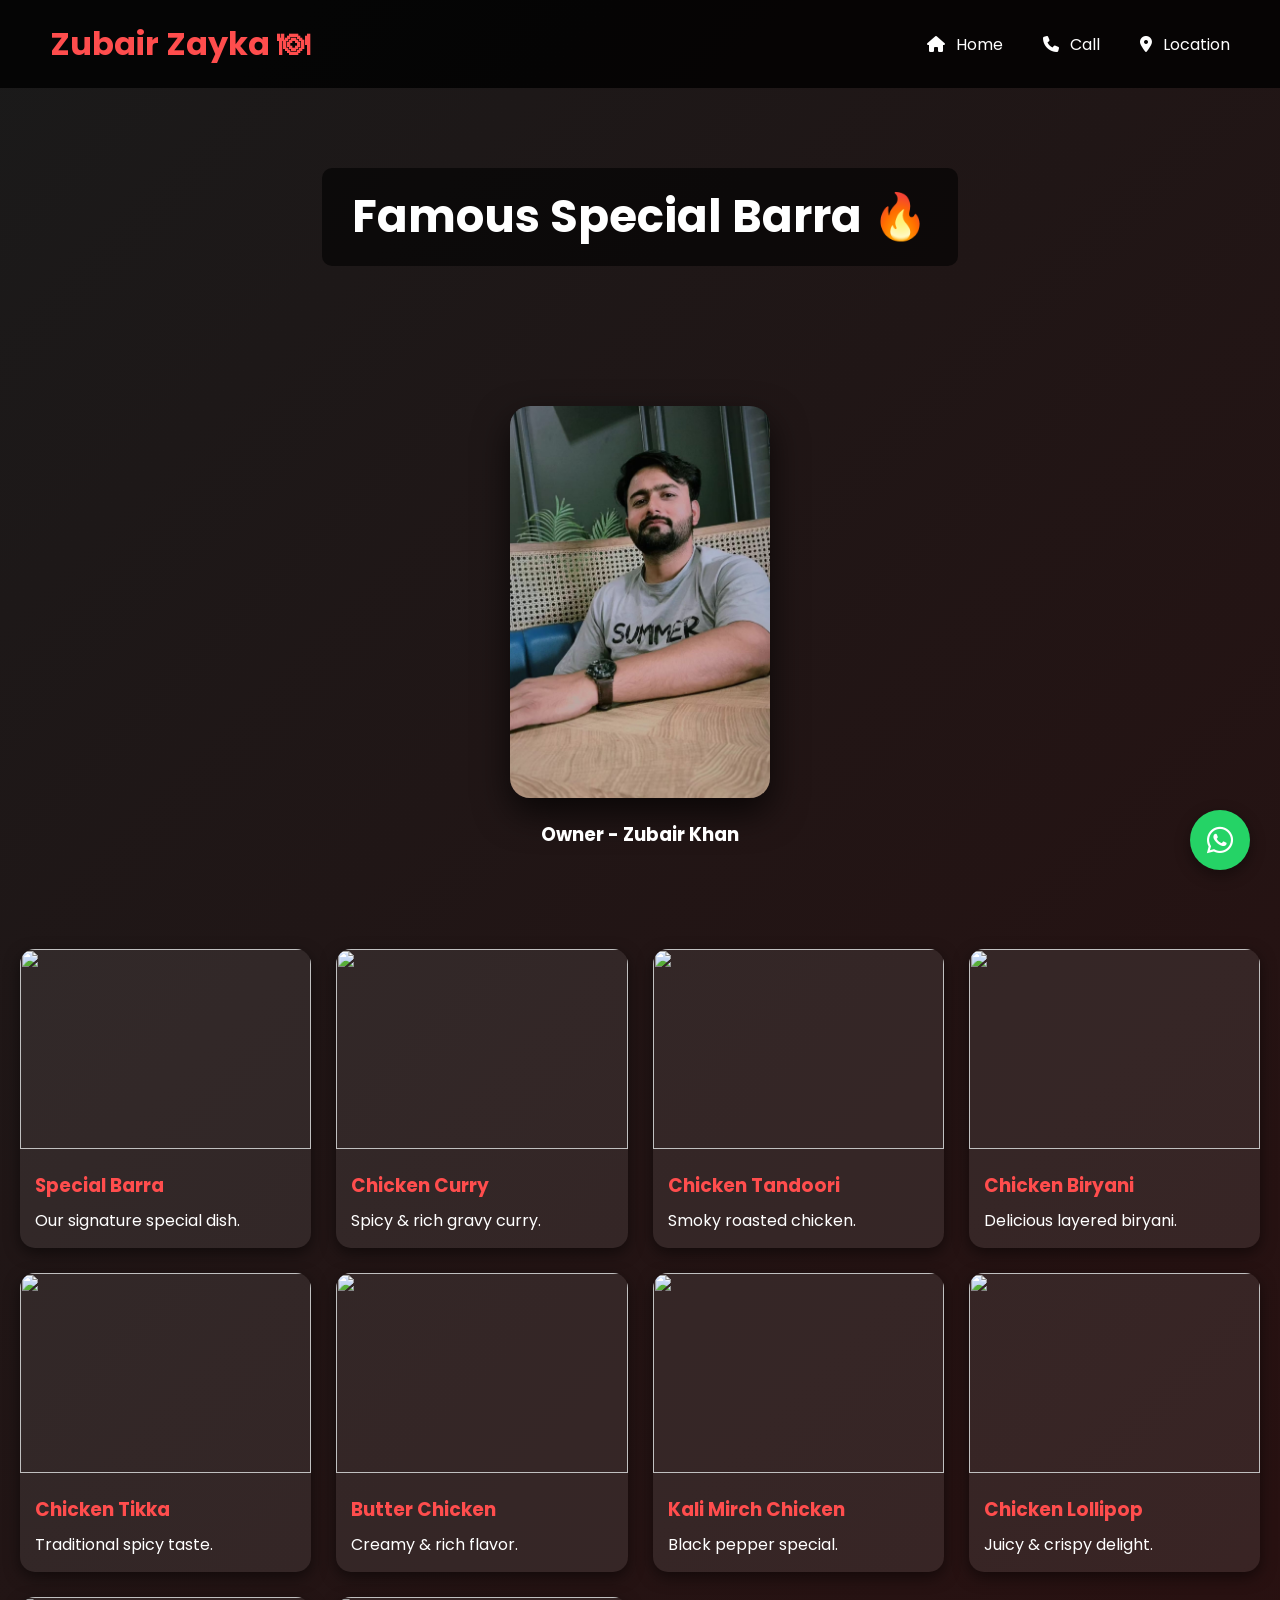
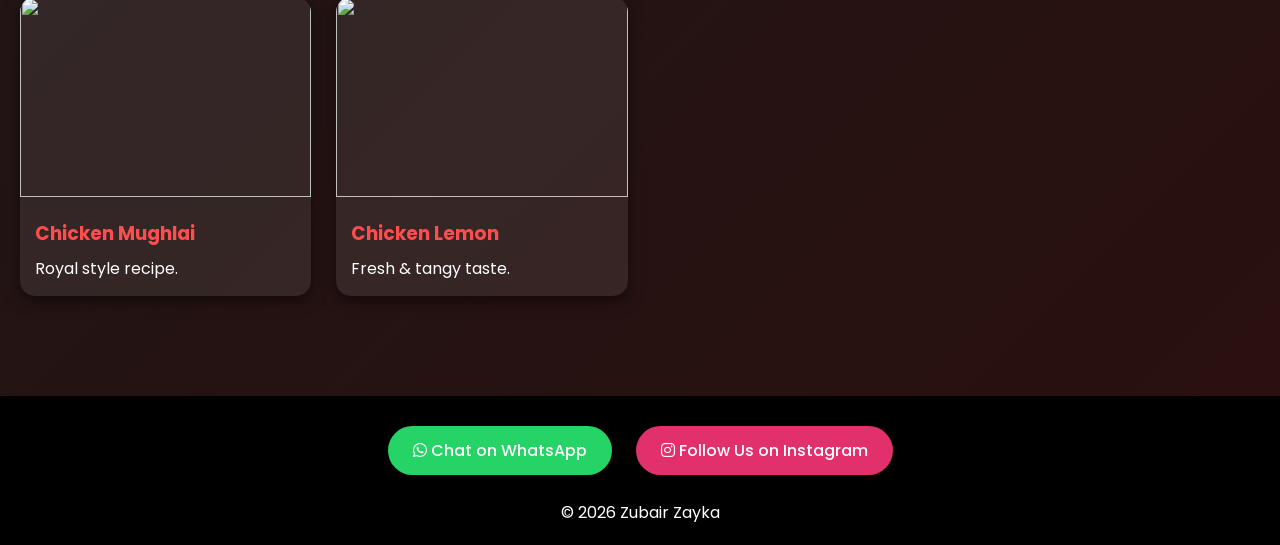
==== index.html @ bb894709 "update code" ====
<!DOCTYPE html>
<html>
<head>
<title>Zubair Zayka</title>
<meta name="viewport" content="width=device-width, initial-scale=1.0">

<link rel="stylesheet" href="https://cdnjs.cloudflare.com/ajax/libs/font-awesome/6.5.0/css/all.min.css">
<link href="https://fonts.googleapis.com/css2?family=Poppins:wght@300;500;700&display=swap" rel="stylesheet">

<style >
*{
margin:0;
padding:0;
box-sizing:border-box;
font-family:'Poppins',sans-serif;
}

body{
background: linear-gradient(135deg,#1a1a1a,#2b0f0f);
color:white;
}

/* HEADER */
header{
padding:20px 50px;
display:flex;
justify-content:space-between;
align-items:center;
background:rgba(0,0,0,0.8);
position:sticky;
top:0;
z-index:1000;
}

header h1{
color:#ff4d4d;
}

nav a{
color:white;
margin-left:20px;
text-decoration:none;
transition:0.3s;
}

nav a:hover{
color:#ff4d4d;
}

/* HERO */
.hero{
text-align:center;
padding:80px 20px;
background:url('https://images.unsplash.com/photo-1555396273-367ea4eb4db5') center/cover;
}

.hero h2{
font-size:45px;
background:rgba(0,0,0,0.6);
display:inline-block;
padding:15px 30px;
border-radius:10px;
}

/* OWNER SECTION */
.owner{
text-align:center;
margin:60px 0;
}

.owner img{
width:260px;
border-radius:20px;
box-shadow:0 15px 35px rgba(0,0,0,0.7);
transition:0.4s;
}

.owner img:hover{
transform:scale(1.05);
}

/* MENU */
.menu{
padding:40px 20px 60px;
display:grid;
grid-template-columns:repeat(auto-fit,minmax(250px,1fr));
gap:25px;
}

.card{
background:rgba(255,255,255,0.08);
border-radius:15px;
overflow:hidden;
transition:0.4s;
box-shadow:0 5px 15px rgba(0,0,0,0.5);
}

.card:hover{
transform:translateY(-10px) scale(1.03);
}

.card img{
width:100%;
height:200px;
object-fit:cover;
cursor:pointer;
}

.card-content{
padding:15px;
}

.card-content h3{
color:#ff4d4d;
margin-bottom:8px;
}

/* FOOTER */
footer{
text-align:center;
padding:20px;
background:black;
margin-top:40px;
}

footer a{
display:inline-block;
padding:12px 25px;
border-radius:30px;
text-decoration:none;
font-weight:500;
margin:10px;
color:white;
box-shadow:0 5px 15px rgba(0,0,0,0.4);
transition:0.3s;
}

footer a:hover{
transform:scale(1.08);
}

.whatsapp{
background:#25D366;
}

.instagram{
background:#E1306C;
}
.float-whatsapp{
position:fixed;
bottom:20px;
right:20px;
background:#25D366;
color:white;
font-size:28px;
padding:15px;
border-radius:50%;
box-shadow:0 5px 20px rgba(0,0,0,0.5);
z-index:999;
transition:0.3s;
}

.float-whatsapp:hover{
transform:scale(1.1);
}
nav i{
margin-right:6px;
}
</style>
</head>

<body>

<header>
<h1>Zubair Zayka 🍽</h1>
<nav>
    <div style="display:flex; gap:20px; align-items:center;">

  <a href="#" style="color:white; text-decoration:none; display:flex; align-items:center; gap:5px;">
    <i class="fas fa-home"></i> Home
  </a>

  <a href="tel:7251996501" style="color:white; text-decoration:none; display:flex; align-items:center; gap:5px;">
    <i class="fas fa-phone"></i> Call
  </a>

  <a href="#" style="color:white; text-decoration:none; display:flex; align-items:center; gap:5px;">
    <i class="fas fa-map-marker-alt"></i> Location
  </a>

</div>
</nav>
</header>

<section class="hero">
<h2>Famous Special Barra 🔥</h2>
</section>

<!-- OWNER -->
<div class="owner">
<img src="amir.jpeg">
<h3 style="margin-top:15px;">Owner - Zubair Khan</h3>
</div>

<!-- MENU -->
<section class="menu">

<div class="card">
<img src="https://cdn.uengage.io/uploads/45893/image-4565-1712169270.jpg" onclick="openImage(this.src)">
<div class="card-content">
<h3>Special Barra</h3>
<p>Our signature special dish.</p>
</div>
</div>

<div class="card">
<img src="https://images.unsplash.com/photo-1708782344490-9026aaa5eec7?q=80&w=580" onclick="openImage(this.src)">
<div class="card-content">
<h3>Chicken Curry</h3>
<p>Spicy & rich gravy curry.</p>
</div>
</div>

<div class="card">
<img src="https://plus.unsplash.com/premium_photo-1695931841253-1e17e7ed59b5?q=80&w=1470" onclick="openImage(this.src)">
<div class="card-content">
<h3>Chicken Tandoori</h3>
<p>Smoky roasted chicken.</p>
</div>
</div>

<div class="card">
<img src="https://cukkoosdeli.com/wp-content/uploads/2023/09/d815e816-4664-472e-990b-d880be41499f-chicken-biryani-recipe.jpg" onclick="openImage(this.src)">
<div class="card-content">
<h3>Chicken Biryani</h3>
<p>Delicious layered biryani.</p>
</div>
</div>

<div class="card">
<img src="https://images.unsplash.com/photo-1555939594-58d7cb561ad1?q=80&w=387" onclick="openImage(this.src)">
<div class="card-content">
<h3>Chicken Tikka</h3>
<p>Traditional spicy taste.</p>
</div>
</div>

<div class="card">
<img src="https://images.unsplash.com/photo-1705174427925-744646e72117?q=80&w=387" onclick="openImage(this.src)">
<div class="card-content">
<h3>Butter Chicken</h3>
<p>Creamy & rich flavor.</p>
</div>
</div>

<div class="card">
<img src="https://media.istockphoto.com/id/1331941959/photo/cream-chicken-curry-with-flatbread-chapati-or-paratha.jpg?s=1024x1024&w=is&k=20&c=GhdinY61qpTsJBHwwQWv9yeqf6iPiGY0x85eIjAQ2Vo=" onclick="openImage(this.src)">
<div class="card-content">
<h3>Kali Mirch Chicken</h3>
<p>Black pepper special.</p>
</div>
</div>

<div class="card">
<img src="https://media.istockphoto.com/id/1036884292/photo/chicken-drumsticks-in-barbecue-sauce.jpg?s=1024x1024&w=is&k=20&c=yNC2QCR9yxpmpk2-3GVcbmrZMh8UwNmzq8s99mZBsG0=" onclick="openImage(this.src)">
<div class="card-content">
<h3>Chicken Lollipop</h3>
<p>Juicy & crispy delight.</p>
</div>
</div>

<div class="card">
<img src="https://media.istockphoto.com/id/2164312347/photo/chicken-reshmi-kabab-or-chicken-malai-kabab-delicious-mughlai-cuisine-serve-with-mint-chutney.jpg?s=1024x1024&w=is&k=20&c=vaHQUeyhjLkRbmzZZ3KrWdMqfY3MjU57hsRlQoHR1Xc=" onclick="openImage(this.src)">
<div class="card-content">
<h3>Chicken Mughlai</h3>
<p>Royal style recipe.</p>
</div>
</div>

<div class="card">
<img src="https://images.pexels.com/photos/6896080/pexels-photo-6896080.jpeg" onclick="openImage(this.src)">
<div class="card-content">
<h3>Chicken Lemon</h3>
<p>Fresh & tangy taste.</p>
</div>
</div>

</section>

<footer>

<a href="https://wa.me/917251996501" target="_blank" class="whatsapp">
<i class="fab fa-whatsapp"></i> Chat on WhatsApp
<a href="https://wa.me/917251996501" target="_blank"
style="
position:fixed;
bottom:20px;
right:20px;
width:60px;
height:60px;
background:#25D366;
border-radius:50%;
display:flex;
align-items:center;
justify-content:center;
box-shadow:0 5px 15px rgba(0,0,0,0.4);
">

<i class="fab fa-whatsapp" style="color:white; font-size:30px;"></i>

</a>
</a>

<a href="https://www.instagram.com/zoharzubair" target="_blank" class="instagram">
<i class="fab fa-instagram"></i> Follow Us on Instagram
</a>

<p style="margin-top:15px;">© 2026 Zubair Zayka</p>

</footer>

<!-- IMAGE MODAL -->
<div id="imageModal" style="display:none; position:fixed; top:0; left:0; width:100%; height:100%; background:rgba(0,0,0,0.9); justify-content:center; align-items:center; z-index:9999;">

<span onclick="closeImage()" style="position:absolute; top:20px; right:40px; font-size:40px; color:white; cursor:pointer;">&times;</span>

<img id="modalImg" style="max-width:90%; max-height:90%; border-radius:15px;">

</div>

<script>

function openImage(src){
document.getElementById("imageModal").style.display="flex";
document.getElementById("modalImg").src=src;
}

function closeImage(){
document.getElementById("imageModal").style.display="none";
}

/* SCROLL ANIMATION */
const cards = document.querySelectorAll('.card');

window.addEventListener('scroll',()=>{
cards.forEach(card=>{
const cardTop = card.getBoundingClientRect().top;
if(cardTop < window.innerHeight - 100){
card.classList.add('show');
}
});
});

</script>
<!-- 
<a href="https://wa.me/917251996501" class="float-whatsapp" target="_blank">
<i class="fab fa-whatsapp"></i> -->
</a>
</body>
</html>
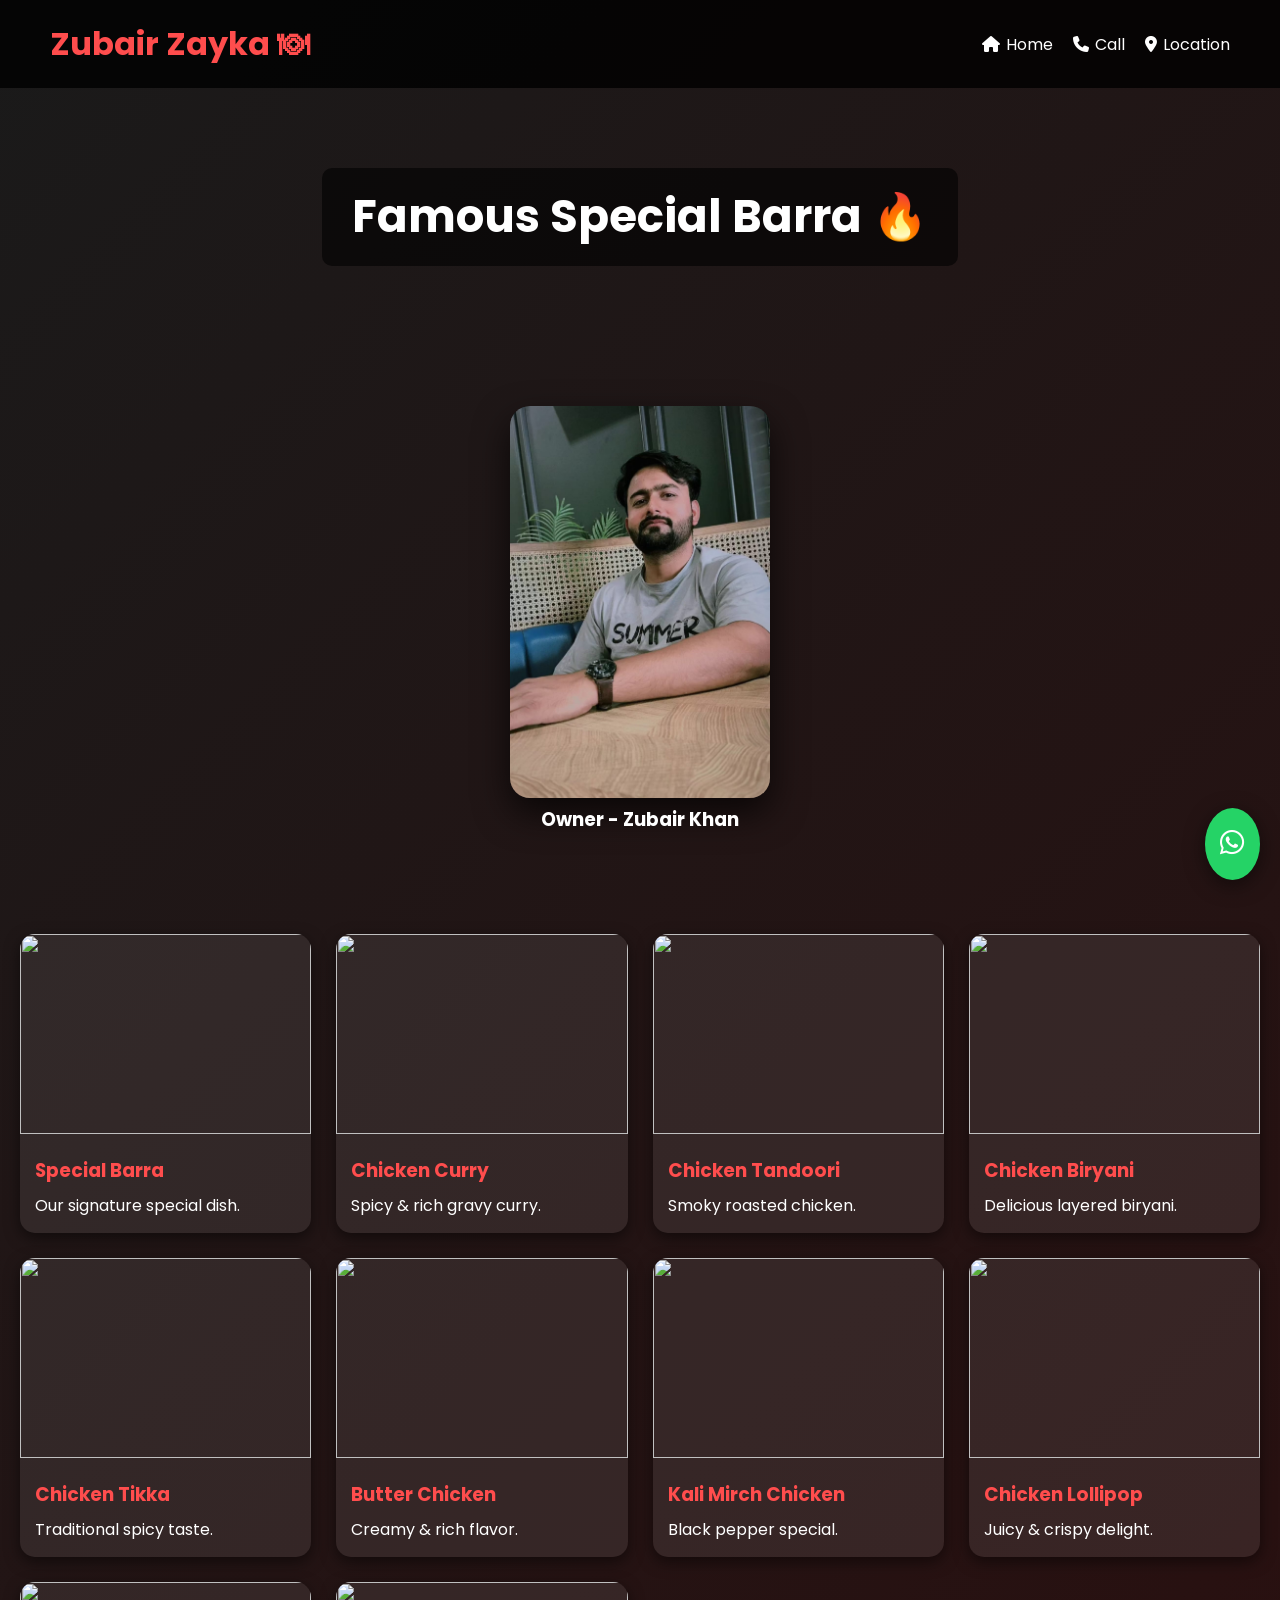
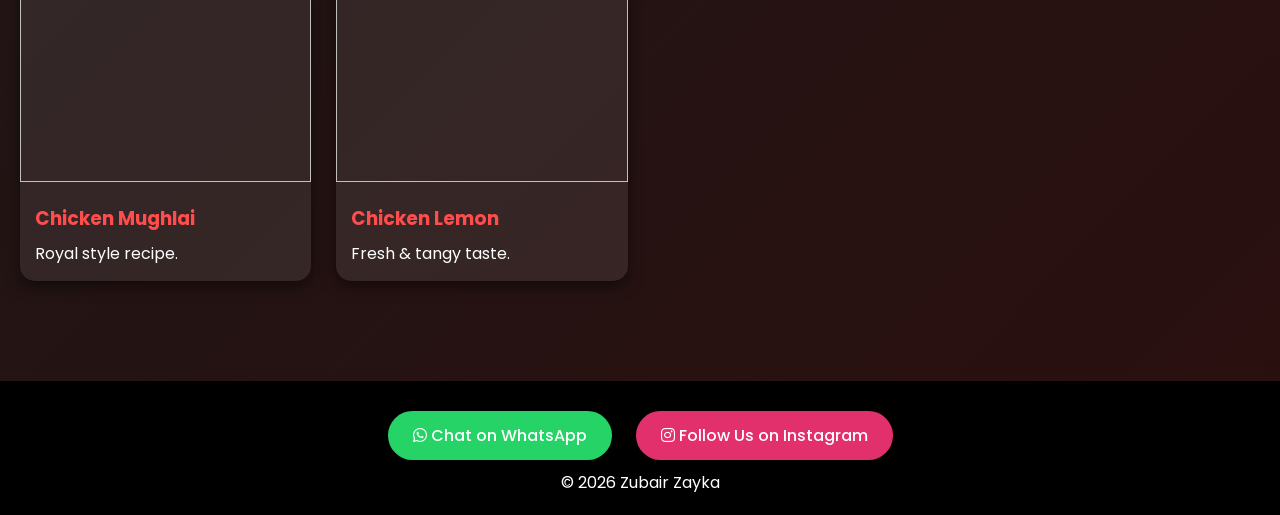
==== commit eaffbb9d: "update code" ====
--- a/index.html
+++ b/index.html
@@ -4,169 +4,10 @@
 <title>Zubair Zayka</title>
 <meta name="viewport" content="width=device-width, initial-scale=1.0">
 
+<link rel="stylesheet" href="style.css">
+
 <link rel="stylesheet" href="https://cdnjs.cloudflare.com/ajax/libs/font-awesome/6.5.0/css/all.min.css">
 <link href="https://fonts.googleapis.com/css2?family=Poppins:wght@300;500;700&display=swap" rel="stylesheet">
-
-<style >
-*{
-margin:0;
-padding:0;
-box-sizing:border-box;
-font-family:'Poppins',sans-serif;
-}
-
-body{
-background: linear-gradient(135deg,#1a1a1a,#2b0f0f);
-color:white;
-}
-
-/* HEADER */
-header{
-padding:20px 50px;
-display:flex;
-justify-content:space-between;
-align-items:center;
-background:rgba(0,0,0,0.8);
-position:sticky;
-top:0;
-z-index:1000;
-}
-
-header h1{
-color:#ff4d4d;
-}
-
-nav a{
-color:white;
-margin-left:20px;
-text-decoration:none;
-transition:0.3s;
-}
-
-nav a:hover{
-color:#ff4d4d;
-}
-
-/* HERO */
-.hero{
-text-align:center;
-padding:80px 20px;
-background:url('https://images.unsplash.com/photo-1555396273-367ea4eb4db5') center/cover;
-}
-
-.hero h2{
-font-size:45px;
-background:rgba(0,0,0,0.6);
-display:inline-block;
-padding:15px 30px;
-border-radius:10px;
-}
-
-/* OWNER SECTION */
-.owner{
-text-align:center;
-margin:60px 0;
-}
-
-.owner img{
-width:260px;
-border-radius:20px;
-box-shadow:0 15px 35px rgba(0,0,0,0.7);
-transition:0.4s;
-}
-
-.owner img:hover{
-transform:scale(1.05);
-}
-
-/* MENU */
-.menu{
-padding:40px 20px 60px;
-display:grid;
-grid-template-columns:repeat(auto-fit,minmax(250px,1fr));
-gap:25px;
-}
-
-.card{
-background:rgba(255,255,255,0.08);
-border-radius:15px;
-overflow:hidden;
-transition:0.4s;
-box-shadow:0 5px 15px rgba(0,0,0,0.5);
-}
-
-.card:hover{
-transform:translateY(-10px) scale(1.03);
-}
-
-.card img{
-width:100%;
-height:200px;
-object-fit:cover;
-cursor:pointer;
-}
-
-.card-content{
-padding:15px;
-}
-
-.card-content h3{
-color:#ff4d4d;
-margin-bottom:8px;
-}
-
-/* FOOTER */
-footer{
-text-align:center;
-padding:20px;
-background:black;
-margin-top:40px;
-}
-
-footer a{
-display:inline-block;
-padding:12px 25px;
-border-radius:30px;
-text-decoration:none;
-font-weight:500;
-margin:10px;
-color:white;
-box-shadow:0 5px 15px rgba(0,0,0,0.4);
-transition:0.3s;
-}
-
-footer a:hover{
-transform:scale(1.08);
-}
-
-.whatsapp{
-background:#25D366;
-}
-
-.instagram{
-background:#E1306C;
-}
-.float-whatsapp{
-position:fixed;
-bottom:20px;
-right:20px;
-background:#25D366;
-color:white;
-font-size:28px;
-padding:15px;
-border-radius:50%;
-box-shadow:0 5px 20px rgba(0,0,0,0.5);
-z-index:999;
-transition:0.3s;
-}
-
-.float-whatsapp:hover{
-transform:scale(1.1);
-}
-nav i{
-margin-right:6px;
-}
-</style>
 </head>
 
 <body>
@@ -174,20 +15,10 @@
 <header>
 <h1>Zubair Zayka 🍽</h1>
 <nav>
-    <div style="display:flex; gap:20px; align-items:center;">
-
-  <a href="#" style="color:white; text-decoration:none; display:flex; align-items:center; gap:5px;">
-    <i class="fas fa-home"></i> Home
-  </a>
-
-  <a href="tel:7251996501" style="color:white; text-decoration:none; display:flex; align-items:center; gap:5px;">
-    <i class="fas fa-phone"></i> Call
-  </a>
-
-  <a href="#" style="color:white; text-decoration:none; display:flex; align-items:center; gap:5px;">
-    <i class="fas fa-map-marker-alt"></i> Location
-  </a>
-
+<div class="nav-links">
+<a href="#"><i class="fas fa-home"></i> Home</a>
+<a href="tel:7251996501"><i class="fas fa-phone"></i> Call</a>
+<a href="https://maps.app.goo.gl/nEryjAz12GDnig5TA"><i class="fas fa-map-marker-alt"></i> Location</a>
 </div>
 </nav>
 </header>
@@ -196,165 +27,58 @@
 <h2>Famous Special Barra 🔥</h2>
 </section>
 
-<!-- OWNER -->
 <div class="owner">
 <img src="amir.jpeg">
-<h3 style="margin-top:15px;">Owner - Zubair Khan</h3>
+<h3>Owner - Zubair Khan</h3>
 </div>
 
-<!-- MENU -->
-<section class="menu">
+<!-- MENU --> 
+<section class="menu"> 
+<div class="card"> <img src="https://cdn.uengage.io/uploads/45893/image-4565-1712169270.jpg" onclick="openImage(this.src)"> <div class="card-content"> <h3>Special Barra</h3> <p>Our signature special dish.</p> </div> </div>
 
-<div class="card">
-<img src="https://cdn.uengage.io/uploads/45893/image-4565-1712169270.jpg" onclick="openImage(this.src)">
-<div class="card-content">
-<h3>Special Barra</h3>
-<p>Our signature special dish.</p>
-</div>
-</div>
+<div class="card"> <img src="https://images.unsplash.com/photo-1708782344490-9026aaa5eec7?q=80&w=580" onclick="openImage(this.src)"> <div class="card-content"> <h3>Chicken Curry</h3> <p>Spicy & rich gravy curry.</p> </div> </div> 
 
-<div class="card">
-<img src="https://images.unsplash.com/photo-1708782344490-9026aaa5eec7?q=80&w=580" onclick="openImage(this.src)">
-<div class="card-content">
-<h3>Chicken Curry</h3>
-<p>Spicy & rich gravy curry.</p>
-</div>
-</div>
+<div class="card"> <img src="https://plus.unsplash.com/premium_photo-1695931841253-1e17e7ed59b5?q=80&w=1470" onclick="openImage(this.src)"> <div class="card-content"> <h3>Chicken Tandoori</h3> <p>Smoky roasted chicken.</p> </div> </div>
 
-<div class="card">
-<img src="https://plus.unsplash.com/premium_photo-1695931841253-1e17e7ed59b5?q=80&w=1470" onclick="openImage(this.src)">
-<div class="card-content">
-<h3>Chicken Tandoori</h3>
-<p>Smoky roasted chicken.</p>
-</div>
-</div>
+<div class="card"> <img src="https://cukkoosdeli.com/wp-content/uploads/2023/09/d815e816-4664-472e-990b-d880be41499f-chicken-biryani-recipe.jpg" onclick="openImage(this.src)"> <div class="card-content"> <h3>Chicken Biryani</h3> <p>Delicious layered biryani.</p> </div> </div> 
 
-<div class="card">
-<img src="https://cukkoosdeli.com/wp-content/uploads/2023/09/d815e816-4664-472e-990b-d880be41499f-chicken-biryani-recipe.jpg" onclick="openImage(this.src)">
-<div class="card-content">
-<h3>Chicken Biryani</h3>
-<p>Delicious layered biryani.</p>
-</div>
-</div>
+<div class="card"> <img src="https://images.unsplash.com/photo-1555939594-58d7cb561ad1?q=80&w=387" onclick="openImage(this.src)"> <div class="card-content"> <h3>Chicken Tikka</h3> <p>Traditional spicy taste.</p> </div> </div> 
 
-<div class="card">
-<img src="https://images.unsplash.com/photo-1555939594-58d7cb561ad1?q=80&w=387" onclick="openImage(this.src)">
-<div class="card-content">
-<h3>Chicken Tikka</h3>
-<p>Traditional spicy taste.</p>
-</div>
-</div>
+<div class="card"> <img src="https://images.unsplash.com/photo-1705174427925-744646e72117?q=80&w=387" onclick="openImage(this.src)"> <div class="card-content"> <h3>Butter Chicken</h3> <p>Creamy & rich flavor.</p> </div> </div> 
 
-<div class="card">
-<img src="https://images.unsplash.com/photo-1705174427925-744646e72117?q=80&w=387" onclick="openImage(this.src)">
-<div class="card-content">
-<h3>Butter Chicken</h3>
-<p>Creamy & rich flavor.</p>
-</div>
-</div>
+<div class="card"> <img src="https://media.istockphoto.com/id/1331941959/photo/cream-chicken-curry-with-flatbread-chapati-or-paratha.jpg?s=1024x1024&w=is&k=20&c=GhdinY61qpTsJBHwwQWv9yeqf6iPiGY0x85eIjAQ2Vo=" onclick="openImage(this.src)"> <div class="card-content"> <h3>Kali Mirch Chicken</h3> <p>Black pepper special.</p> </div> </div> 
 
-<div class="card">
-<img src="https://media.istockphoto.com/id/1331941959/photo/cream-chicken-curry-with-flatbread-chapati-or-paratha.jpg?s=1024x1024&w=is&k=20&c=GhdinY61qpTsJBHwwQWv9yeqf6iPiGY0x85eIjAQ2Vo=" onclick="openImage(this.src)">
-<div class="card-content">
-<h3>Kali Mirch Chicken</h3>
-<p>Black pepper special.</p>
-</div>
-</div>
+<div class="card"> <img src="https://media.istockphoto.com/id/1036884292/photo/chicken-drumsticks-in-barbecue-sauce.jpg?s=1024x1024&w=is&k=20&c=yNC2QCR9yxpmpk2-3GVcbmrZMh8UwNmzq8s99mZBsG0=" onclick="openImage(this.src)"> <div class="card-content"> <h3>Chicken Lollipop</h3> <p>Juicy & crispy delight.</p> </div> </div>
 
-<div class="card">
-<img src="https://media.istockphoto.com/id/1036884292/photo/chicken-drumsticks-in-barbecue-sauce.jpg?s=1024x1024&w=is&k=20&c=yNC2QCR9yxpmpk2-3GVcbmrZMh8UwNmzq8s99mZBsG0=" onclick="openImage(this.src)">
-<div class="card-content">
-<h3>Chicken Lollipop</h3>
-<p>Juicy & crispy delight.</p>
-</div>
-</div>
-
-<div class="card">
-<img src="https://media.istockphoto.com/id/2164312347/photo/chicken-reshmi-kabab-or-chicken-malai-kabab-delicious-mughlai-cuisine-serve-with-mint-chutney.jpg?s=1024x1024&w=is&k=20&c=vaHQUeyhjLkRbmzZZ3KrWdMqfY3MjU57hsRlQoHR1Xc=" onclick="openImage(this.src)">
-<div class="card-content">
-<h3>Chicken Mughlai</h3>
-<p>Royal style recipe.</p>
-</div>
-</div>
-
-<div class="card">
-<img src="https://images.pexels.com/photos/6896080/pexels-photo-6896080.jpeg" onclick="openImage(this.src)">
-<div class="card-content">
-<h3>Chicken Lemon</h3>
-<p>Fresh & tangy taste.</p>
-</div>
-</div>
-
-</section>
-
+<div class="card"> <img src="https://media.istockphoto.com/id/2164312347/photo/chicken-reshmi-kabab-or-chicken-malai-kabab-delicious-mughlai-cuisine-serve-with-mint-chutney.jpg?s=1024x1024&w=is&k=20&c=vaHQUeyhjLkRbmzZZ3KrWdMqfY3MjU57hsRlQoHR1Xc=" onclick="openImage(this.src)"> <div class="card-content"> <h3>Chicken Mughlai</h3> <p>Royal style recipe.</p> </div> </div> 
+ 
+<div class="card"> <img src="https://images.pexels.com/photos/6896080/pexels-photo-6896080.jpeg" onclick="openImage(this.src)"> <div class="card-content"> <h3>Chicken Lemon</h3> <p>Fresh & tangy taste.</p> </div> </div> </section>
 <footer>
 
 <a href="https://wa.me/917251996501" target="_blank" class="whatsapp">
 <i class="fab fa-whatsapp"></i> Chat on WhatsApp
-<a href="https://wa.me/917251996501" target="_blank"
-style="
-position:fixed;
-bottom:20px;
-right:20px;
-width:60px;
-height:60px;
-background:#25D366;
-border-radius:50%;
-display:flex;
-align-items:center;
-justify-content:center;
-box-shadow:0 5px 15px rgba(0,0,0,0.4);
-">
-
-<i class="fab fa-whatsapp" style="color:white; font-size:30px;"></i>
-
-</a>
 </a>
 
 <a href="https://www.instagram.com/zoharzubair" target="_blank" class="instagram">
 <i class="fab fa-instagram"></i> Follow Us on Instagram
 </a>
 
-<p style="margin-top:15px;">© 2026 Zubair Zayka</p>
+<p>© 2026 Zubair Zayka</p>
 
 </footer>
 
-<!-- IMAGE MODAL -->
-<div id="imageModal" style="display:none; position:fixed; top:0; left:0; width:100%; height:100%; background:rgba(0,0,0,0.9); justify-content:center; align-items:center; z-index:9999;">
+<!-- Floating WhatsApp -->
+<a href="https://wa.me/917251996501" class="float-whatsapp" target="_blank">
+<i class="fab fa-whatsapp"></i>
+</a>
 
-<span onclick="closeImage()" style="position:absolute; top:20px; right:40px; font-size:40px; color:white; cursor:pointer;">&times;</span>
-
-<img id="modalImg" style="max-width:90%; max-height:90%; border-radius:15px;">
-
+<!-- Image Modal -->
+<div id="imageModal" class="modal">
+<span onclick="closeImage()" class="close">&times;</span>
+<img id="modalImg">
 </div>
 
-<script>
+<script src="script.js"></script>
 
-function openImage(src){
-document.getElementById("imageModal").style.display="flex";
-document.getElementById("modalImg").src=src;
-}
-
-function closeImage(){
-document.getElementById("imageModal").style.display="none";
-}
-
-/* SCROLL ANIMATION */
-const cards = document.querySelectorAll('.card');
-
-window.addEventListener('scroll',()=>{
-cards.forEach(card=>{
-const cardTop = card.getBoundingClientRect().top;
-if(cardTop < window.innerHeight - 100){
-card.classList.add('show');
-}
-});
-});
-
-</script>
-<!-- 
-<a href="https://wa.me/917251996501" class="float-whatsapp" target="_blank">
-<i class="fab fa-whatsapp"></i> -->
-</a>
 </body>
 </html>
--- a/style.css
+++ b/style.css
@@ -0,0 +1,176 @@
+*{
+margin:0;
+padding:0;
+box-sizing:border-box;
+font-family:'Poppins',sans-serif;
+}
+
+body{
+background: linear-gradient(135deg,#1a1a1a,#2b0f0f);
+color:white;
+}
+
+header{
+padding:20px 50px;
+display:flex;
+justify-content:space-between;
+align-items:center;
+background:rgba(0,0,0,0.8);
+position:sticky;
+top:0;
+z-index:1000;
+}
+
+header h1{
+color:#ff4d4d;
+}
+
+.nav-links{
+display:flex;
+gap:20px;
+}
+
+nav a{
+color:white;
+text-decoration:none;
+display:flex;
+align-items:center;
+gap:6px;
+transition:0.3s;
+}
+
+nav a:hover{
+color:#ff4d4d;
+}
+
+.hero{
+text-align:center;
+padding:80px 20px;
+background:url('https://images.unsplash.com/photo-1555396273-367ea4eb4db5') center/cover;
+}
+
+.hero h2{
+font-size:45px;
+background:rgba(0,0,0,0.6);
+display:inline-block;
+padding:15px 30px;
+border-radius:10px;
+}
+
+.owner{
+text-align:center;
+margin:60px 0;
+}
+
+.owner img{
+width:260px;
+border-radius:20px;
+box-shadow:0 15px 35px rgba(0,0,0,0.7);
+transition:0.4s;
+}
+
+.owner img:hover{
+transform:scale(1.05);
+}
+
+.menu{
+padding:40px 20px 60px;
+display:grid;
+grid-template-columns:repeat(auto-fit,minmax(250px,1fr));
+gap:25px;
+}
+
+.card{
+background:rgba(255,255,255,0.08);
+border-radius:15px;
+overflow:hidden;
+transition:0.4s;
+box-shadow:0 5px 15px rgba(0,0,0,0.5);
+}
+
+.card:hover{
+transform:translateY(-10px) scale(1.03);
+}
+
+.card img{
+width:100%;
+height:200px;
+object-fit:cover;
+cursor:pointer;
+}
+
+.card-content{
+padding:15px;
+}
+
+.card-content h3{
+color:#ff4d4d;
+margin-bottom:8px;
+}
+
+footer{
+text-align:center;
+padding:20px;
+background:black;
+margin-top:40px;
+}
+
+footer a{
+display:inline-block;
+padding:12px 25px;
+border-radius:30px;
+text-decoration:none;
+font-weight:500;
+margin:10px;
+color:white;
+box-shadow:0 5px 15px rgba(0,0,0,0.4);
+transition:0.3s;
+}
+
+footer a:hover{
+transform:scale(1.08);
+}
+
+.whatsapp{
+background:#25D366;
+}
+
+.instagram{
+background:#E1306C;
+}
+
+.float-whatsapp{ position:fixed; bottom:20px; right:20px; background:#25D366; color:white; font-size:28px; padding:15px; border-radius:50%; box-shadow:0 5px 20px rgba(0,0,0,0.5); z-index:999; transition:0.3s; -webkit-border-radius:50%; -moz-border-radius:50%; -ms-border-radius:50%; -o-border-radius:50%;
+}
+
+.float-whatsapp:hover{
+transform:scale(1.1);
+}
+
+/* Modal */
+.modal{
+display:none;
+position:fixed;
+top:0;
+left:0;
+width:100%;
+height:100%;
+background:rgba(0,0,0,0.9);
+justify-content:center;
+align-items:center;
+z-index:9999;
+}
+
+.modal img{
+max-width:90%;
+max-height:90%;
+border-radius:15px;
+}
+
+.close{
+position:absolute;
+top:20px;
+right:40px;
+font-size:40px;
+color:white;
+cursor:pointer;
+}
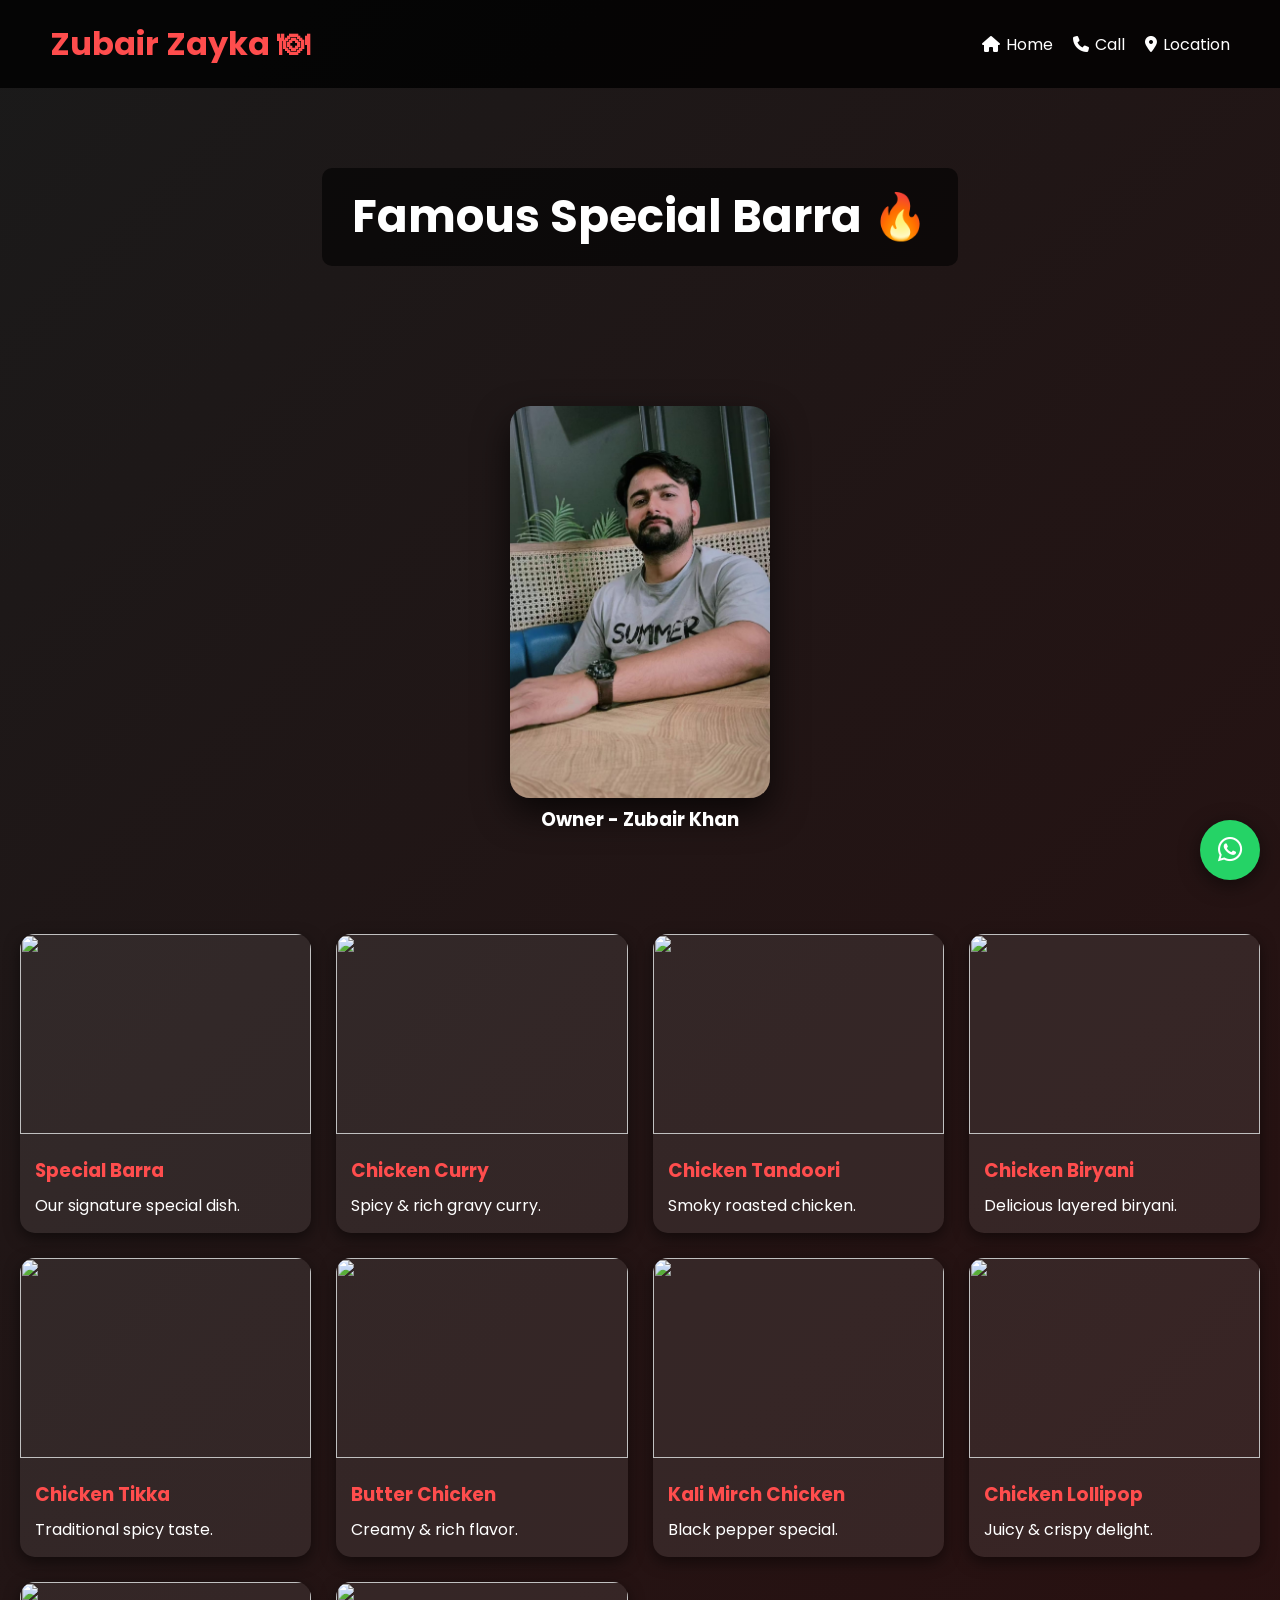
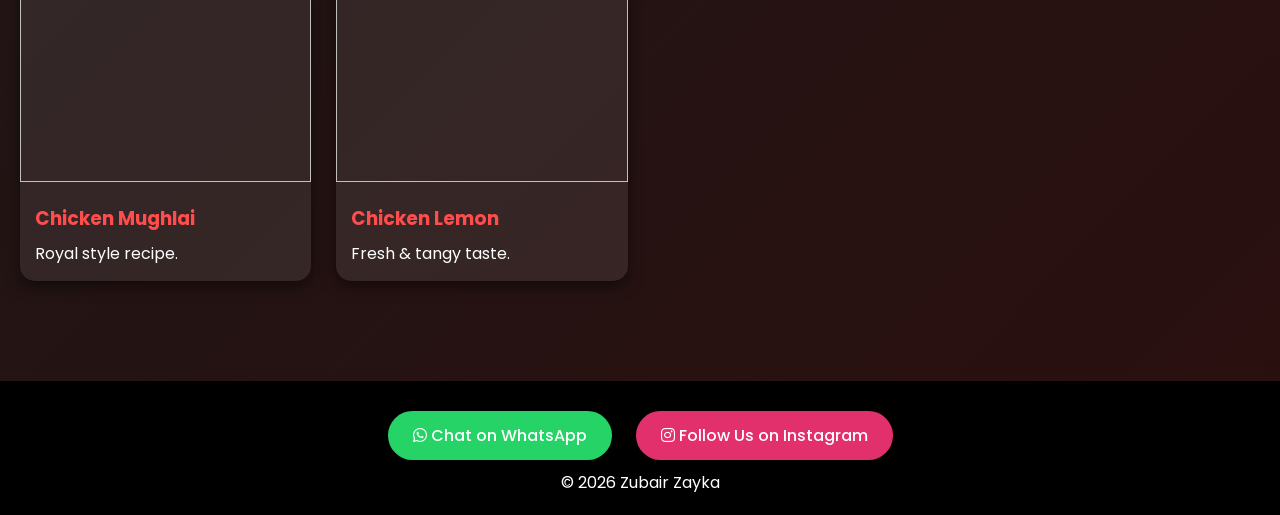
==== commit 9073b8e7: "Update Code" ====
--- a/index.html
+++ b/index.html
@@ -81,4 +81,21 @@
 <script src="script.js"></script>
 
 </body>
-</html>+</html>
+
+
+<!-- CHATGPT LINK -->
+
+<!-- Ye meri website hai:
+https://amirsuhail21.github.io/ZubairZayka/
+Is project par kaam kar rahe hain. -->
+
+<!-- Project Name: Zubair Zayka
+Hosted on: GitHub Pages
+Tech Used: HTML, CSS, JS
+Features:
+- Hero section
+- Menu cards with popup image
+- Floating WhatsApp button
+- Instagram button
+- Responsive layout -->
--- a/style.css
+++ b/style.css
@@ -139,7 +139,22 @@
 background:#E1306C;
 }
 
-.float-whatsapp{ position:fixed; bottom:20px; right:20px; background:#25D366; color:white; font-size:28px; padding:15px; border-radius:50%; box-shadow:0 5px 20px rgba(0,0,0,0.5); z-index:999; transition:0.3s; -webkit-border-radius:50%; -moz-border-radius:50%; -ms-border-radius:50%; -o-border-radius:50%;
+.float-whatsapp{
+position:fixed;
+bottom:20px;
+right:20px;
+width:60px;
+height:60px;
+background:#25D366;
+color:white;
+border-radius:50%;
+display:flex;
+align-items:center;
+justify-content:center;
+font-size:28px;
+box-shadow:0 5px 20px rgba(0,0,0,0.5);
+z-index:999;
+text-decoration:none;   /* 👈 important */
 }
 
 .float-whatsapp:hover{
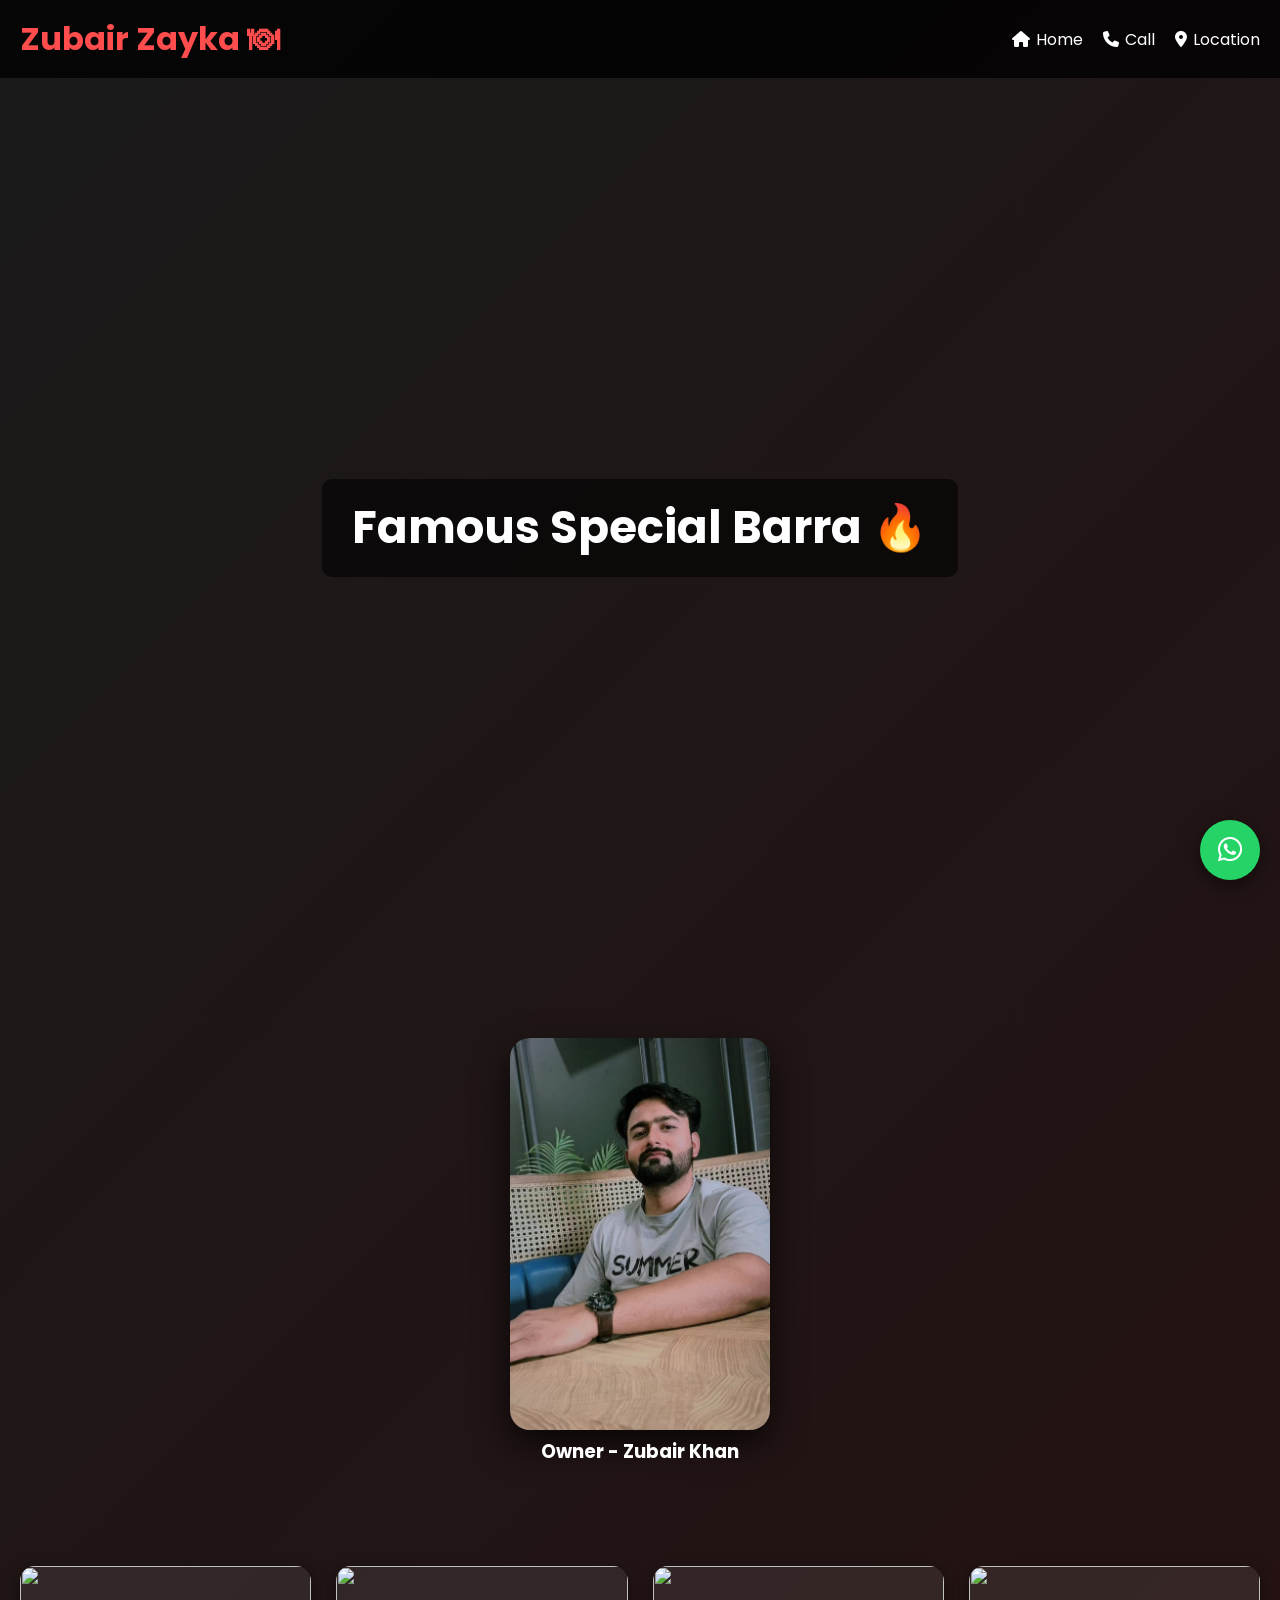
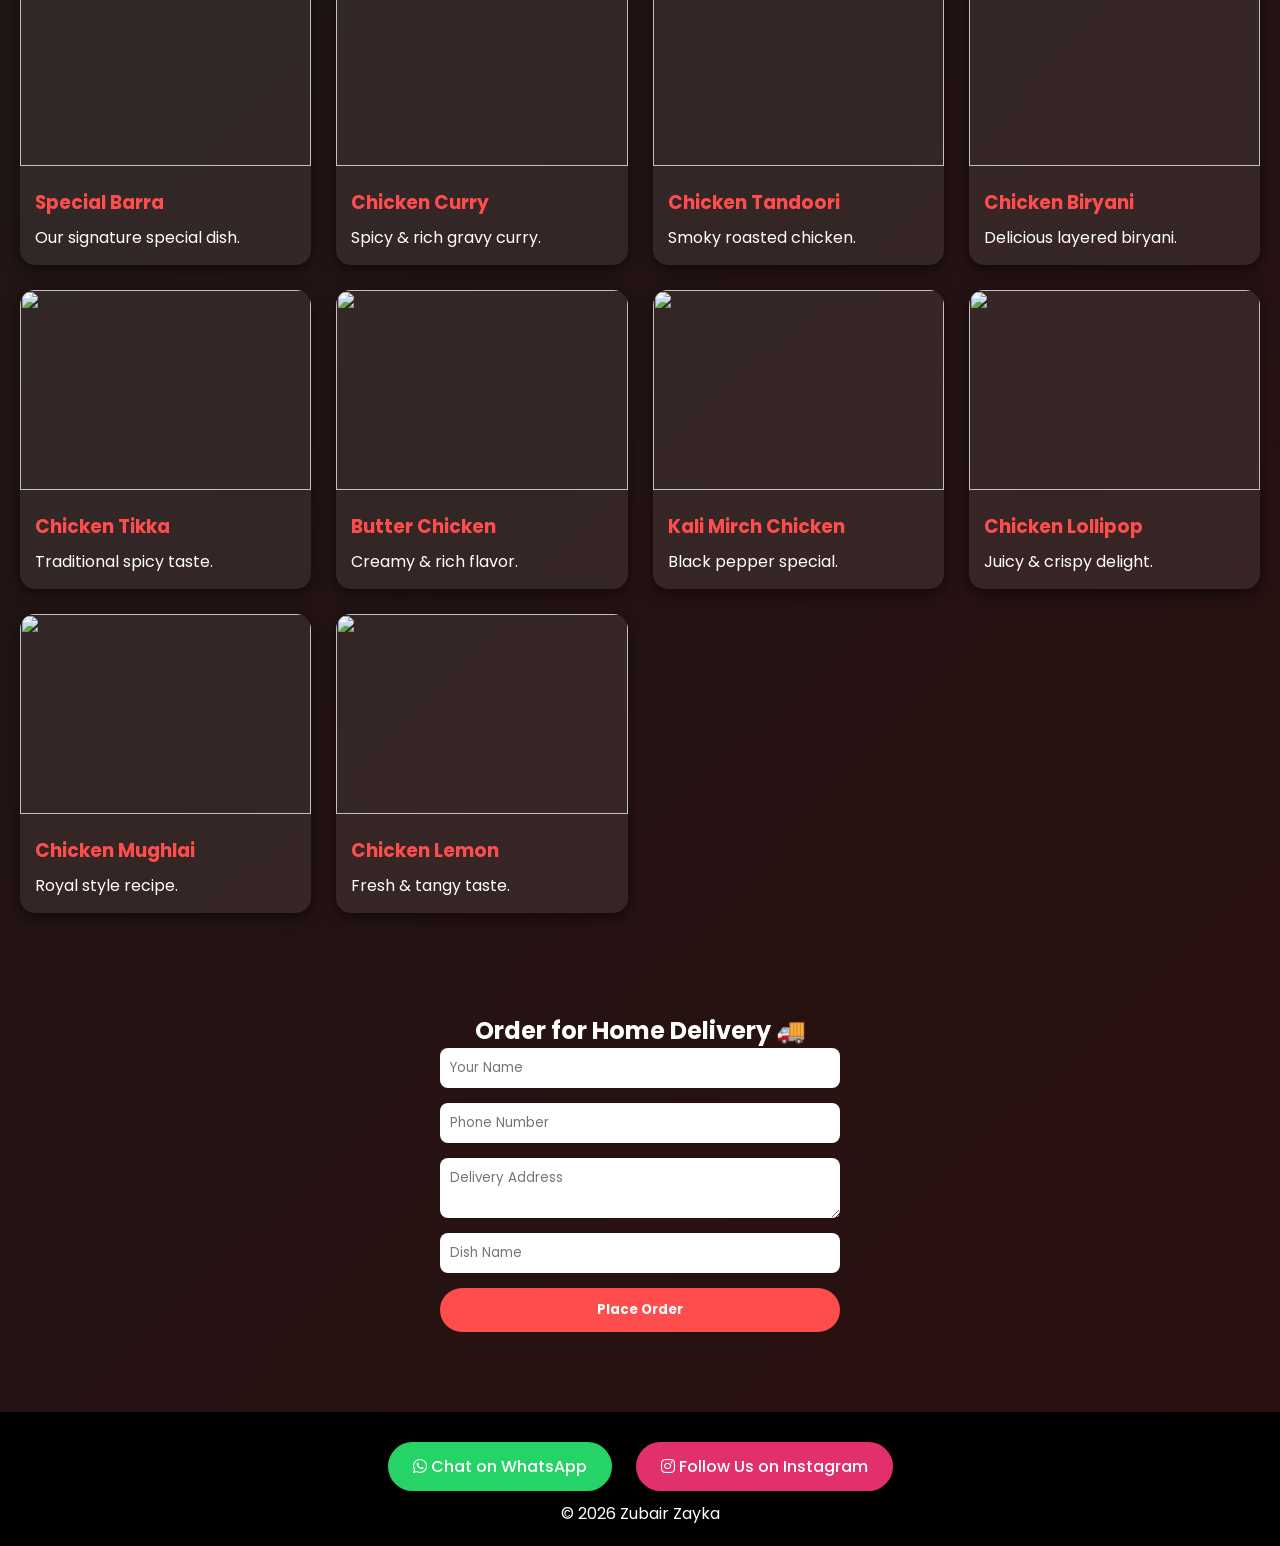
==== commit 86f33d06: "add a delivey box" ====
--- a/index.html
+++ b/index.html
@@ -27,6 +27,7 @@
 <h2>Famous Special Barra 🔥</h2>
 </section>
 
+
 <div class="owner">
 <img src="amir.jpeg">
 <h3>Owner - Zubair Khan</h3>
@@ -53,6 +54,27 @@
 <div class="card"> <img src="https://media.istockphoto.com/id/2164312347/photo/chicken-reshmi-kabab-or-chicken-malai-kabab-delicious-mughlai-cuisine-serve-with-mint-chutney.jpg?s=1024x1024&w=is&k=20&c=vaHQUeyhjLkRbmzZZ3KrWdMqfY3MjU57hsRlQoHR1Xc=" onclick="openImage(this.src)"> <div class="card-content"> <h3>Chicken Mughlai</h3> <p>Royal style recipe.</p> </div> </div> 
  
 <div class="card"> <img src="https://images.pexels.com/photos/6896080/pexels-photo-6896080.jpeg" onclick="openImage(this.src)"> <div class="card-content"> <h3>Chicken Lemon</h3> <p>Fresh & tangy taste.</p> </div> </div> </section>
+
+<section class="delivery">
+<h2>Order for Home Delivery 🚚</h2>
+
+<form action="https://formsubmit.co/mannuraien3@gmail.com" method="POST">
+
+<!-- Hidden Settings -->
+<input type="hidden" name="_subject" value="New Order - Zubair Zayka">
+<input type="hidden" name="_captcha" value="false">
+<input type="hidden" name="_next" value="https://amirsuhail21.github.io/ZubairZayka/thankyou.html">
+
+<input type="text" name="Name" placeholder="Your Name" required>
+<input type="tel" name="Phone" placeholder="Phone Number" required>
+<textarea name="Address" placeholder="Delivery Address" required></textarea>
+<input type="text" name="Dish" placeholder="Dish Name" required>
+
+<button type="submit">Place Order</button>
+
+</form>
+</section>
+
 <footer>
 
 <a href="https://wa.me/917251996501" target="_blank" class="whatsapp">
--- a/style.css
+++ b/style.css
@@ -8,10 +8,13 @@
 body{
 background: linear-gradient(135deg,#1a1a1a,#2b0f0f);
 color:white;
+  margin: 0;
+  padding: 0;
 }
 
 header{
-padding:20px 50px;
+padding:15px 20px;
+flex-wrap:wrap;
 display:flex;
 justify-content:space-between;
 align-items:center;
@@ -46,7 +49,11 @@
 .hero{
 text-align:center;
 padding:80px 20px;
-background:url('https://images.unsplash.com/photo-1555396273-367ea4eb4db5') center/cover;
+min-height:100dvh;
+display:flex;
+align-items:center;
+justify-content:center;
+background:url('https://images.unsplash.com/photo-1555396273-367ea4eb4db5') center center/cover no-repeat;
 }
 
 .hero h2{
@@ -188,4 +195,34 @@
 font-size:40px;
 color:white;
 cursor:pointer;
+}
+
+.delivery{
+padding:40px 20px;
+text-align:center;
+}
+
+.delivery form{
+max-width:400px;
+margin:auto;
+display:flex;
+flex-direction:column;
+gap:15px;
+}
+
+.delivery input,
+.delivery textarea{
+padding:10px;
+border-radius:8px;
+border:none;
+}
+
+.delivery button{
+padding:12px;
+background:#ff4d4d;
+color:white;
+border:none;
+border-radius:25px;
+font-weight:bold;
+cursor:pointer;
 }
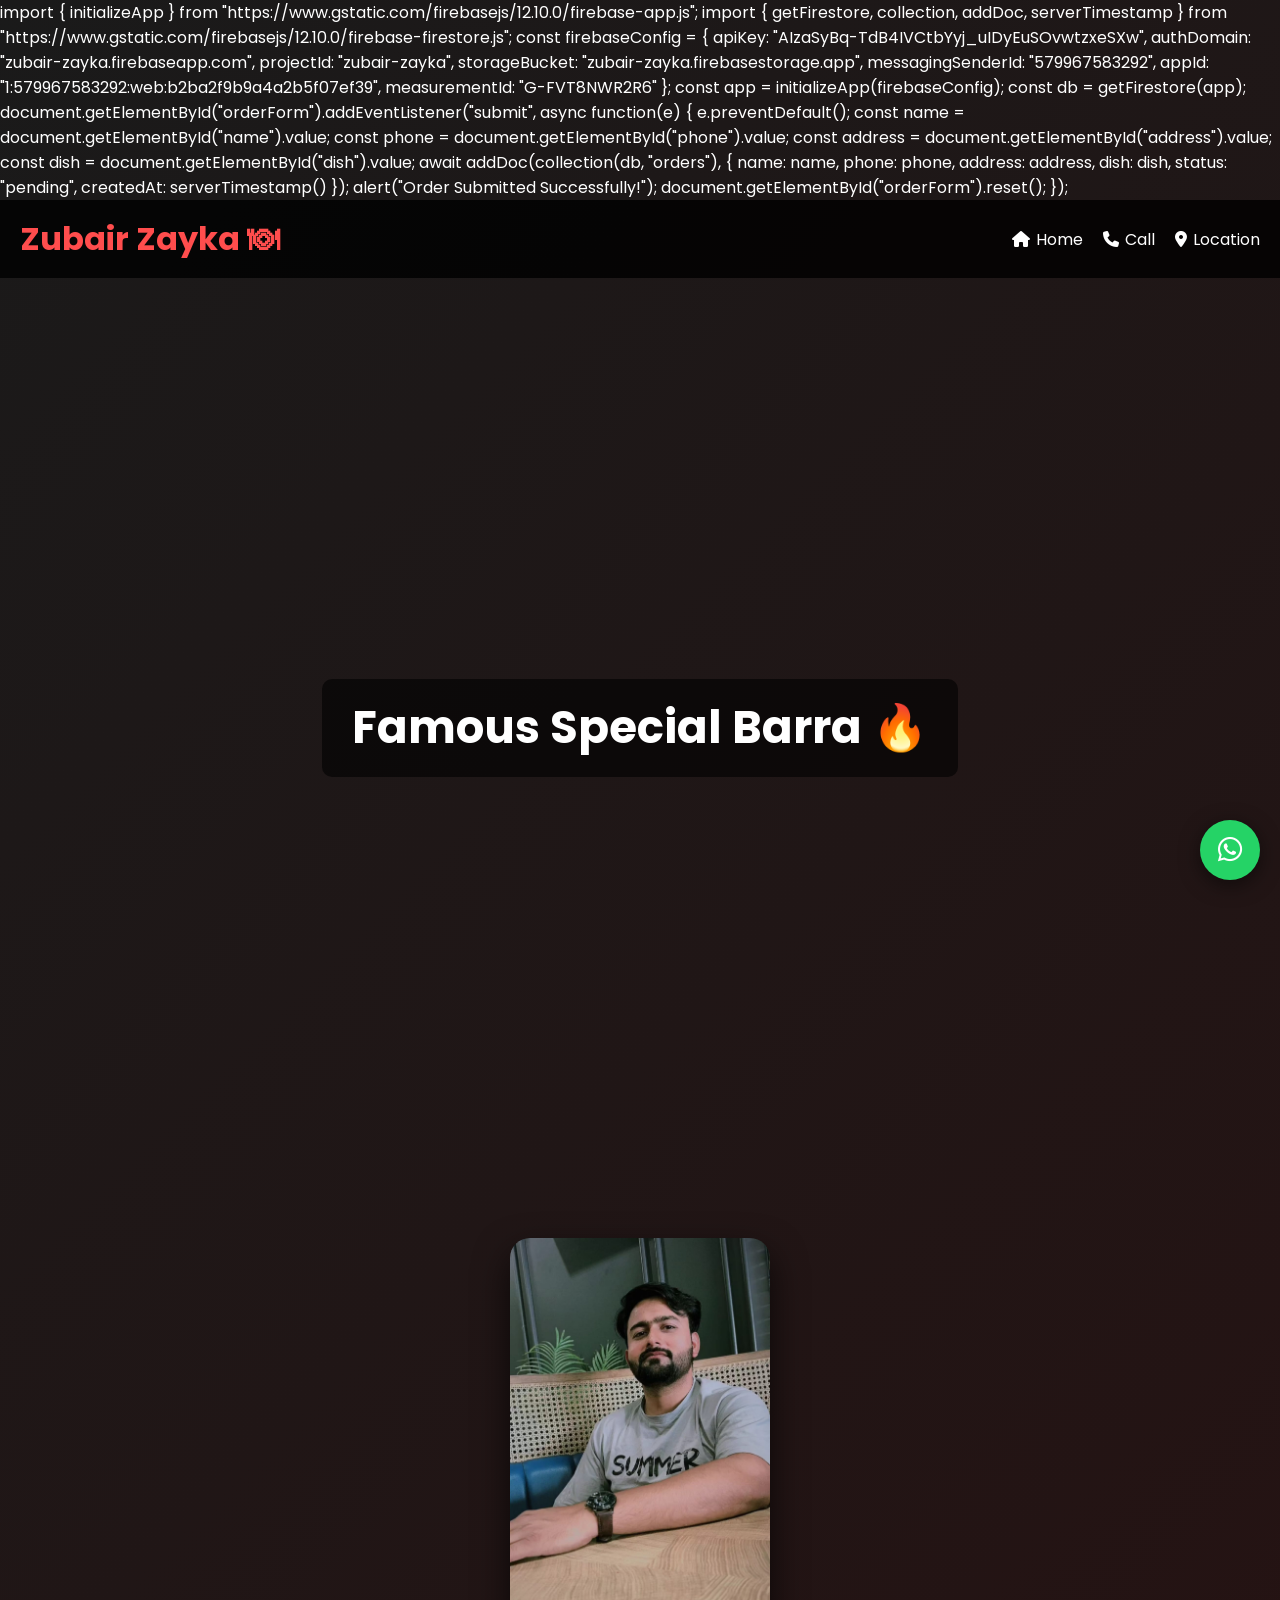
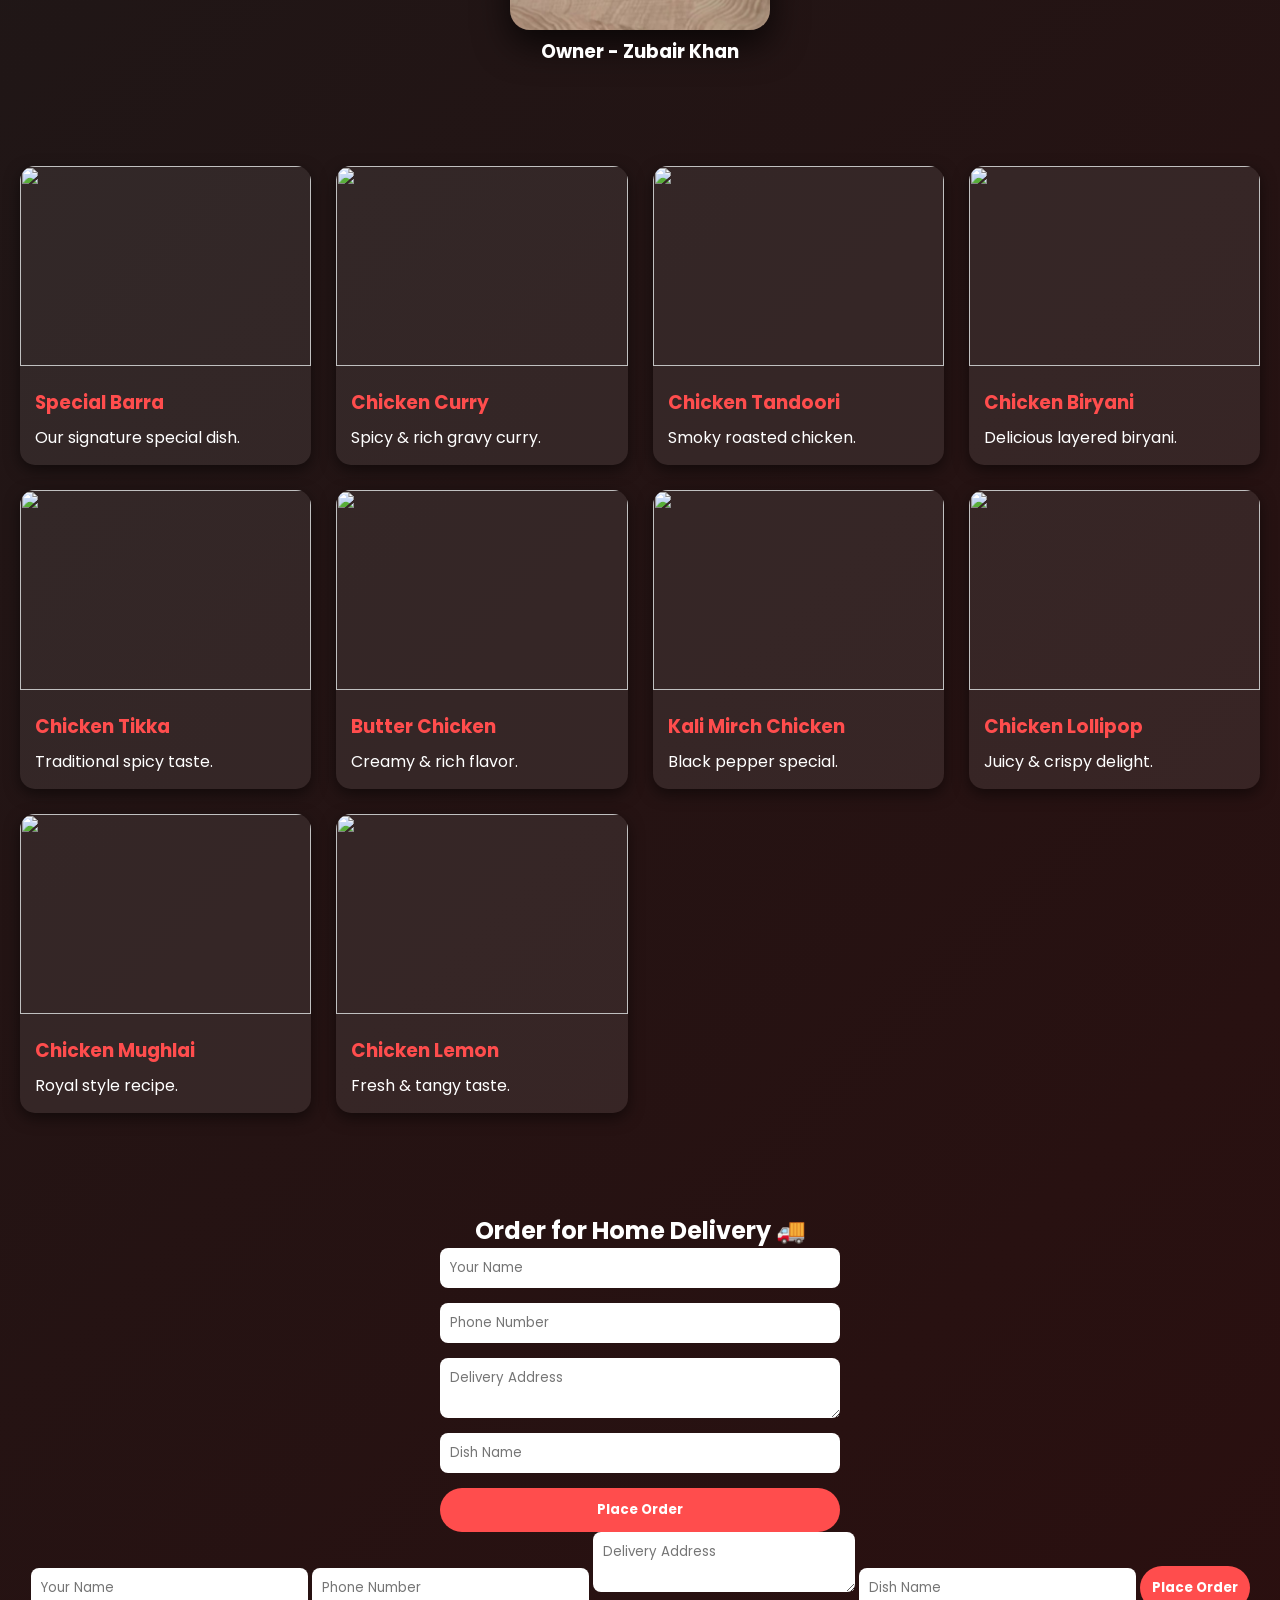
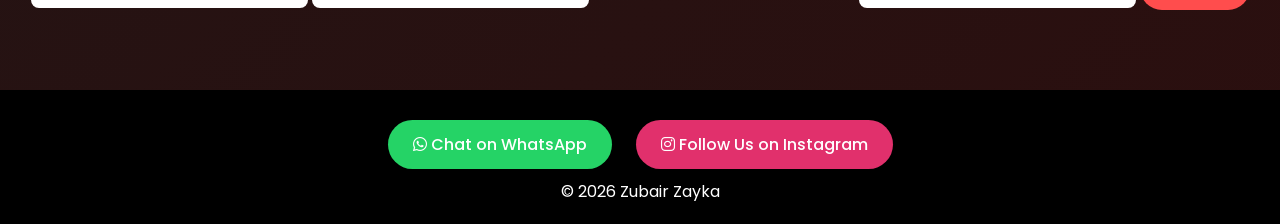
==== commit 46cef77d: "add a delivey box" ====
--- a/index.html
+++ b/index.html
@@ -10,6 +10,46 @@
 <link href="https://fonts.googleapis.com/css2?family=Poppins:wght@300;500;700&display=swap" rel="stylesheet">
 </head>
 
+
+
+import { initializeApp } from "https://www.gstatic.com/firebasejs/12.10.0/firebase-app.js";
+import { getFirestore, collection, addDoc, serverTimestamp } from "https://www.gstatic.com/firebasejs/12.10.0/firebase-firestore.js";
+
+const firebaseConfig = {
+  apiKey: "AIzaSyBq-TdB4IVCtbYyj_uIDyEuSOvwtzxeSXw",
+  authDomain: "zubair-zayka.firebaseapp.com",
+  projectId: "zubair-zayka",
+  storageBucket: "zubair-zayka.firebasestorage.app",
+  messagingSenderId: "579967583292",
+  appId: "1:579967583292:web:b2ba2f9b9a4a2b5f07ef39",
+  measurementId: "G-FVT8NWR2R6"
+};
+
+const app = initializeApp(firebaseConfig);
+const db = getFirestore(app);
+
+document.getElementById("orderForm").addEventListener("submit", async function(e) {
+  e.preventDefault();
+
+  const name = document.getElementById("name").value;
+  const phone = document.getElementById("phone").value;
+  const address = document.getElementById("address").value;
+  const dish = document.getElementById("dish").value;
+
+  await addDoc(collection(db, "orders"), {
+    name: name,
+    phone: phone,
+    address: address,
+    dish: dish,
+    status: "pending",
+    createdAt: serverTimestamp()
+  });
+
+  alert("Order Submitted Successfully!");
+  document.getElementById("orderForm").reset();
+});
+
+</script>
 <body>
 
 <header>
@@ -58,7 +98,16 @@
 <section class="delivery">
 <h2>Order for Home Delivery 🚚</h2>
 
-<form action="https://formsubmit.co/mannuraien3@gmail.com" method="POST">
+<form id="orderForm">
+
+<input type="text" id="name" placeholder="Your Name" required>
+<input type="tel" id="phone" placeholder="Phone Number" required>
+<textarea id="address" placeholder="Delivery Address" required></textarea>
+<input type="text" id="dish" placeholder="Dish Name" required>
+
+<button type="submit">Place Order</button>
+
+</form>
 
 <!-- Hidden Settings -->
 <input type="hidden" name="_subject" value="New Order - Zubair Zayka">
@@ -102,6 +151,12 @@
 
 <script src="script.js"></script>
 
+<script src="script.js"></script>
+
+<script type="module">
+  // Firebase code yaha
+</script>
+
 </body>
 </html>
 
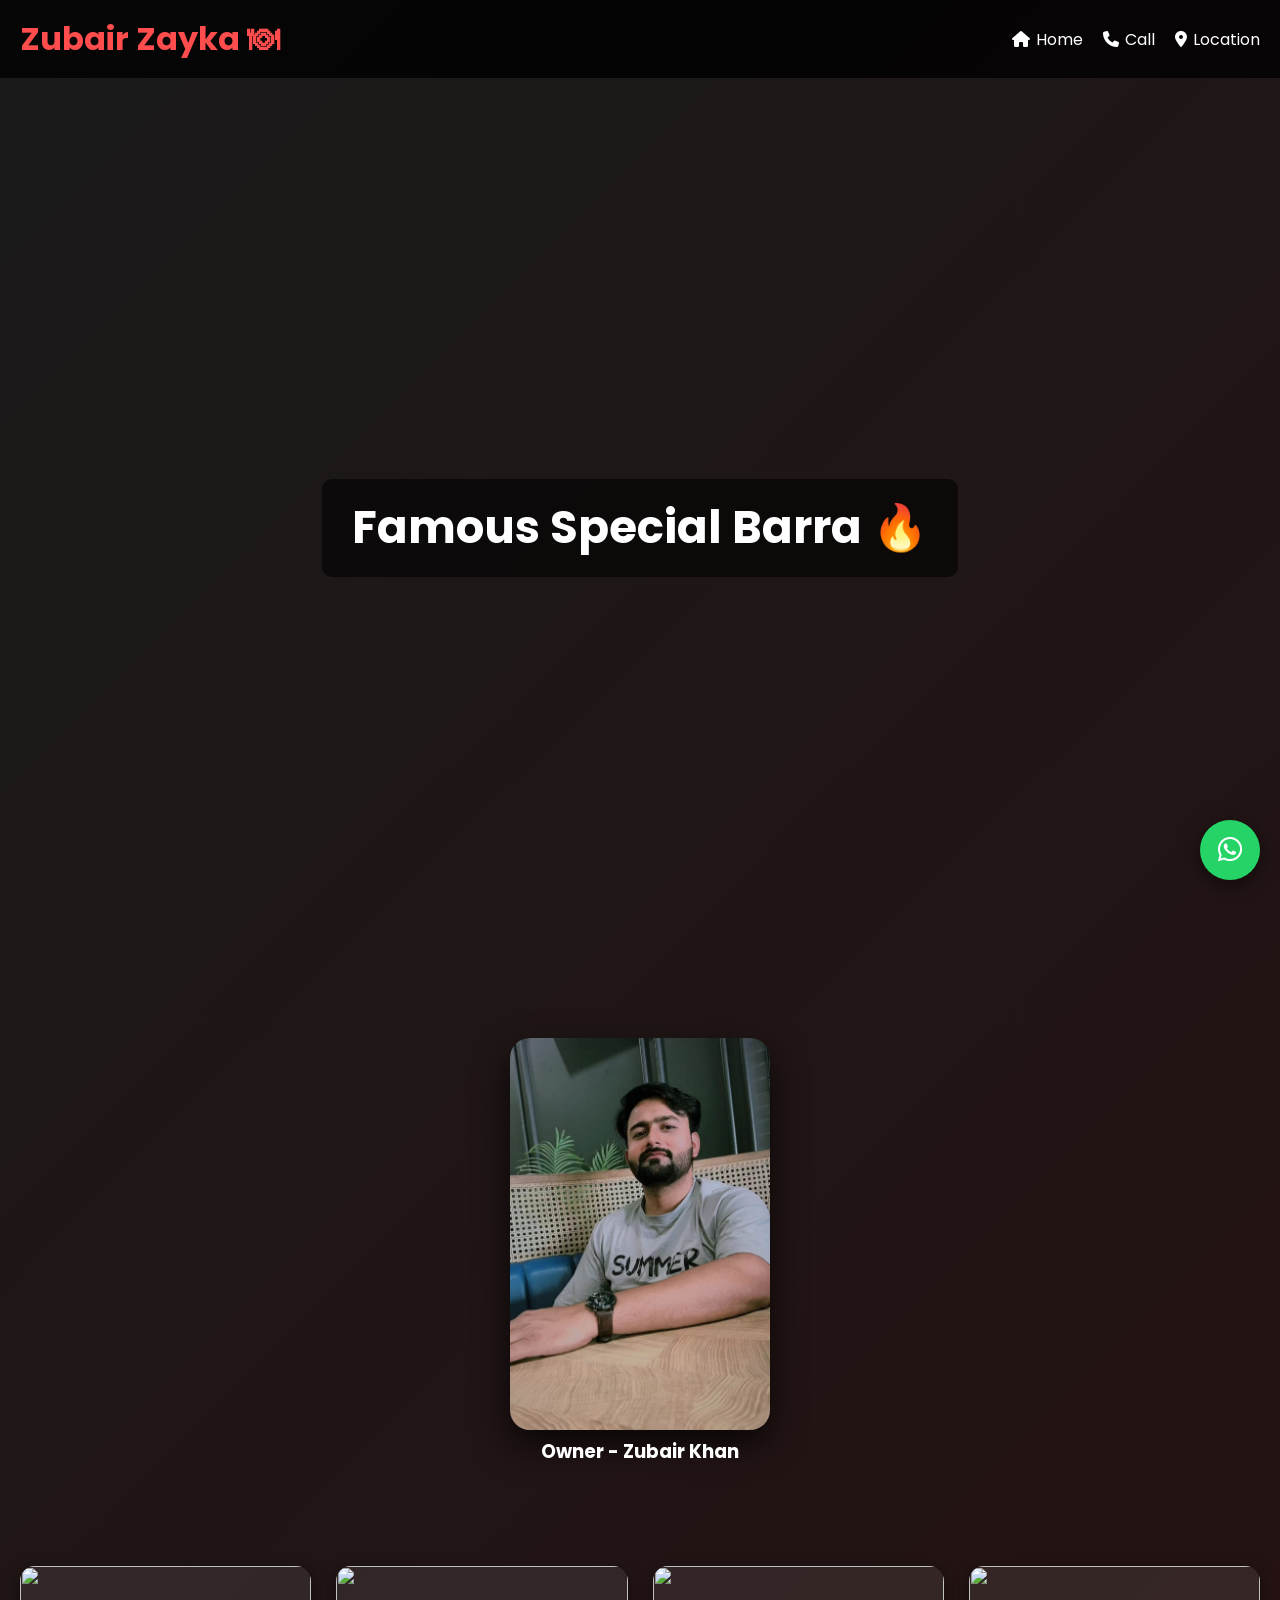
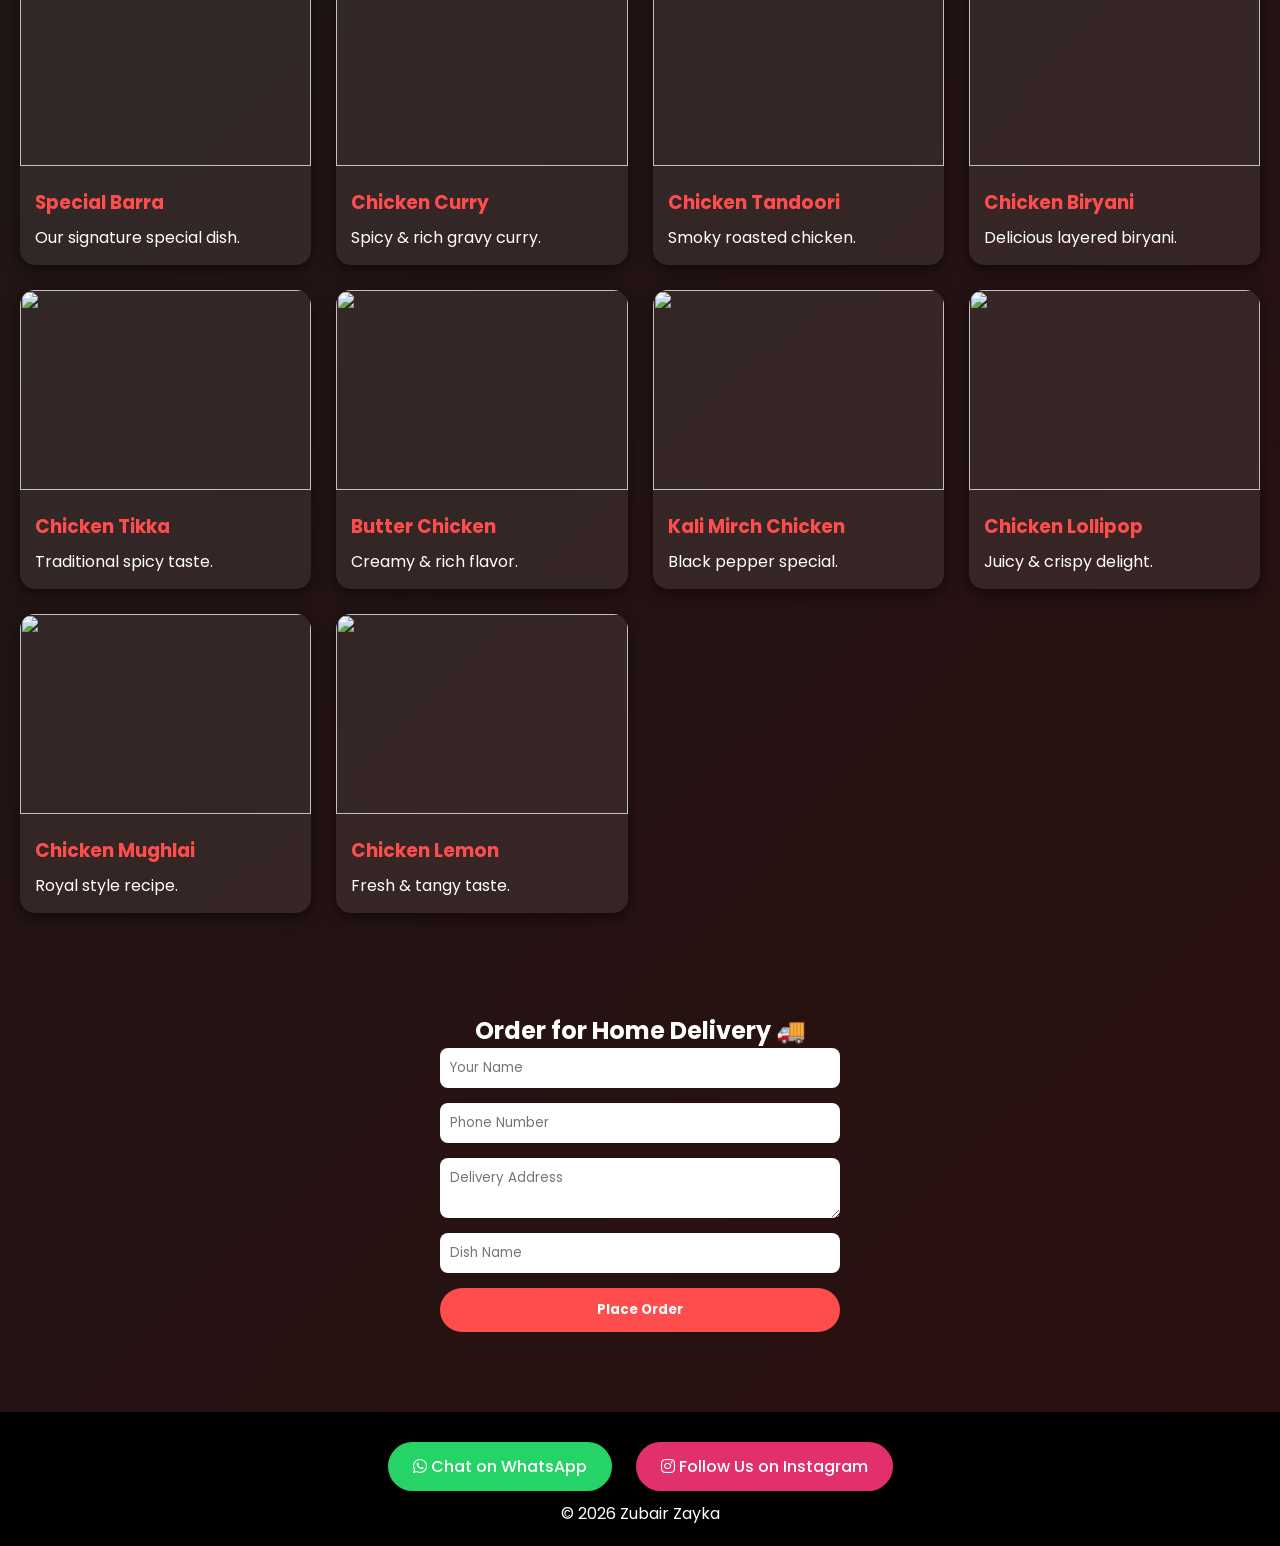
==== commit 07aafbc7: "add a delivey box" ====
--- a/index.html
+++ b/index.html
@@ -11,45 +11,6 @@
 </head>
 
 
-
-import { initializeApp } from "https://www.gstatic.com/firebasejs/12.10.0/firebase-app.js";
-import { getFirestore, collection, addDoc, serverTimestamp } from "https://www.gstatic.com/firebasejs/12.10.0/firebase-firestore.js";
-
-const firebaseConfig = {
-  apiKey: "AIzaSyBq-TdB4IVCtbYyj_uIDyEuSOvwtzxeSXw",
-  authDomain: "zubair-zayka.firebaseapp.com",
-  projectId: "zubair-zayka",
-  storageBucket: "zubair-zayka.firebasestorage.app",
-  messagingSenderId: "579967583292",
-  appId: "1:579967583292:web:b2ba2f9b9a4a2b5f07ef39",
-  measurementId: "G-FVT8NWR2R6"
-};
-
-const app = initializeApp(firebaseConfig);
-const db = getFirestore(app);
-
-document.getElementById("orderForm").addEventListener("submit", async function(e) {
-  e.preventDefault();
-
-  const name = document.getElementById("name").value;
-  const phone = document.getElementById("phone").value;
-  const address = document.getElementById("address").value;
-  const dish = document.getElementById("dish").value;
-
-  await addDoc(collection(db, "orders"), {
-    name: name,
-    phone: phone,
-    address: address,
-    dish: dish,
-    status: "pending",
-    createdAt: serverTimestamp()
-  });
-
-  alert("Order Submitted Successfully!");
-  document.getElementById("orderForm").reset();
-});
-
-</script>
 <body>
 
 <header>
@@ -98,16 +59,7 @@
 <section class="delivery">
 <h2>Order for Home Delivery 🚚</h2>
 
-<form id="orderForm">
-
-<input type="text" id="name" placeholder="Your Name" required>
-<input type="tel" id="phone" placeholder="Phone Number" required>
-<textarea id="address" placeholder="Delivery Address" required></textarea>
-<input type="text" id="dish" placeholder="Dish Name" required>
-
-<button type="submit">Place Order</button>
-
-</form>
+<form action="https://formsubmit.co/mannuraien3@gmail.com" method="POST">
 
 <!-- Hidden Settings -->
 <input type="hidden" name="_subject" value="New Order - Zubair Zayka">
@@ -151,12 +103,6 @@
 
 <script src="script.js"></script>
 
-<script src="script.js"></script>
-
-<script type="module">
-  // Firebase code yaha
-</script>
-
 </body>
 </html>
 
